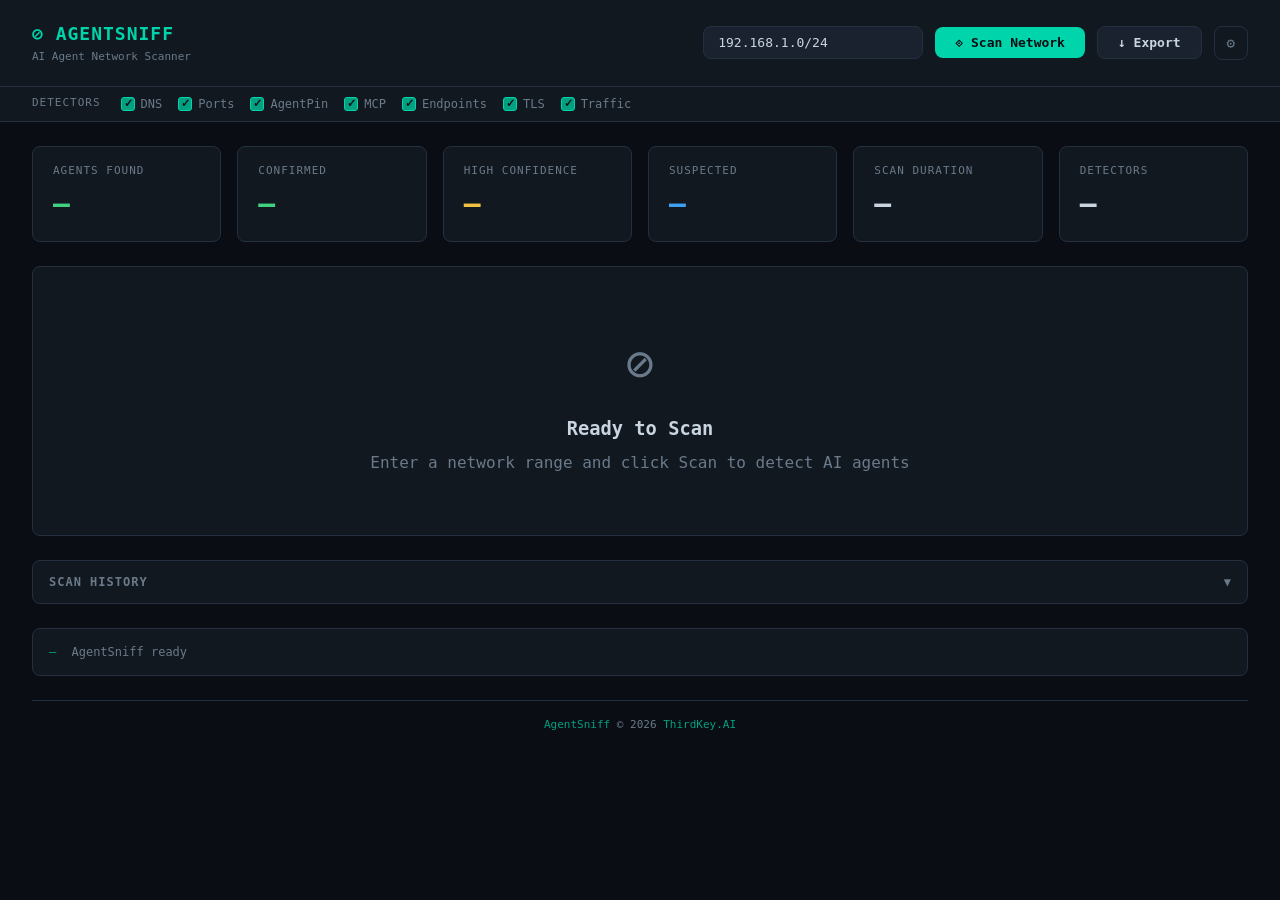
==== agentsniff/dashboard/index.html @ a0a56a92 "add SARIF 2.1.0 export support - New sarif_export.py module with scan_result_to_sarif() and   scan_r" ====
<!DOCTYPE html>
<html lang="en">
<head>
<meta charset="UTF-8">
<meta name="viewport" content="width=device-width, initial-scale=1.0">
<title>AgentSniff Dashboard</title>
<style>
  :root {
    --bg: #0a0e14;
    --surface: #111820;
    --surface2: #1a2230;
    --border: #243040;
    --text: #c8d4e0;
    --text-dim: #6a7a8a;
    --accent: #00d4aa;
    --accent-dim: #00a080;
    --red: #f04060;
    --yellow: #f0c040;
    --blue: #40a0f0;
    --purple: #a080f0;
    --green: #40d080;
    --radius: 8px;
  }

  * { margin: 0; padding: 0; box-sizing: border-box; }

  body {
    font-family: 'SF Mono', 'JetBrains Mono', 'Fira Code', monospace;
    background: var(--bg);
    color: var(--text);
    line-height: 1.5;
    min-height: 100vh;
  }

  .header {
    padding: 20px 32px;
    border-bottom: 1px solid var(--border);
    display: flex;
    align-items: center;
    justify-content: space-between;
    background: var(--surface);
  }

  .header h1 {
    font-size: 18px;
    font-weight: 600;
    color: var(--accent);
    letter-spacing: 1px;
  }

  .header .subtitle {
    font-size: 11px;
    color: var(--text-dim);
    margin-top: 2px;
  }

  .controls {
    display: flex;
    gap: 12px;
    align-items: center;
  }

  input[type="text"] {
    background: var(--surface2);
    border: 1px solid var(--border);
    color: var(--text);
    padding: 8px 14px;
    border-radius: var(--radius);
    font-family: inherit;
    font-size: 13px;
    width: 220px;
    outline: none;
    transition: border-color 0.2s;
  }

  input[type="text"]:focus { border-color: var(--accent); }

  button {
    background: var(--accent);
    color: var(--bg);
    border: none;
    padding: 8px 20px;
    border-radius: var(--radius);
    font-family: inherit;
    font-size: 13px;
    font-weight: 600;
    cursor: pointer;
    transition: opacity 0.2s;
  }

  button:hover { opacity: 0.85; }
  button:disabled { opacity: 0.4; cursor: not-allowed; }

  button.secondary {
    background: var(--surface2);
    color: var(--text);
    border: 1px solid var(--border);
  }

  .export-dropdown { position: relative; }
  .export-menu {
    display: none;
    position: absolute;
    top: 100%;
    right: 0;
    margin-top: 4px;
    background: var(--surface2);
    border: 1px solid var(--border);
    border-radius: var(--radius);
    min-width: 100px;
    z-index: 100;
    overflow: hidden;
  }
  .export-menu.open { display: block; }
  .export-item {
    padding: 8px 16px;
    cursor: pointer;
    font-size: 13px;
    color: var(--text);
    transition: background 0.15s;
  }
  .export-item:hover { background: var(--surface); }

  .main { padding: 24px 32px; }

  .stats-row {
    display: grid;
    grid-template-columns: repeat(auto-fit, minmax(160px, 1fr));
    gap: 16px;
    margin-bottom: 24px;
  }

  .stat-card {
    background: var(--surface);
    border: 1px solid var(--border);
    border-radius: var(--radius);
    padding: 16px 20px;
  }

  .stat-card .label { font-size: 11px; color: var(--text-dim); text-transform: uppercase; letter-spacing: 1px; }
  .stat-card .value { font-size: 28px; font-weight: 700; margin-top: 4px; }
  .stat-card .value.green { color: var(--green); }
  .stat-card .value.yellow { color: var(--yellow); }
  .stat-card .value.blue { color: var(--blue); }
  .stat-card .value.red { color: var(--red); }

  .agents-table {
    background: var(--surface);
    border: 1px solid var(--border);
    border-radius: var(--radius);
    overflow: hidden;
  }

  .agents-table table {
    width: 100%;
    border-collapse: collapse;
  }

  .agents-table th {
    text-align: left;
    padding: 12px 16px;
    font-size: 11px;
    text-transform: uppercase;
    letter-spacing: 1px;
    color: var(--text-dim);
    background: var(--surface2);
    border-bottom: 1px solid var(--border);
  }

  .agents-table td {
    padding: 12px 16px;
    font-size: 13px;
    border-bottom: 1px solid var(--border);
    vertical-align: top;
  }

  .agents-table tr:last-child td { border-bottom: none; }
  .agents-table tr:hover td { background: rgba(0, 212, 170, 0.03); }

  .badge {
    display: inline-block;
    padding: 2px 8px;
    border-radius: 4px;
    font-size: 11px;
    font-weight: 600;
    text-transform: uppercase;
    letter-spacing: 0.5px;
  }

  .badge.confirmed { background: rgba(64, 208, 128, 0.15); color: var(--green); }
  .badge.high { background: rgba(240, 192, 64, 0.15); color: var(--yellow); }
  .badge.medium { background: rgba(64, 160, 240, 0.15); color: var(--blue); }
  .badge.low { background: rgba(106, 122, 138, 0.15); color: var(--text-dim); }

  .badge.verified { background: rgba(64, 208, 128, 0.15); color: var(--green); }
  .badge.detected { background: rgba(240, 192, 64, 0.15); color: var(--yellow); }
  .badge.suspected { background: rgba(64, 160, 240, 0.15); color: var(--blue); }

  .progress-bar {
    width: 80px;
    height: 6px;
    background: var(--surface2);
    border-radius: 3px;
    overflow: hidden;
    display: inline-block;
    vertical-align: middle;
    margin-right: 8px;
  }

  .progress-bar .fill {
    height: 100%;
    border-radius: 3px;
    transition: width 0.3s;
  }

  .signal-list {
    list-style: none;
    margin-top: 8px;
    font-size: 12px;
  }

  .signal-list li {
    padding: 4px 0;
    color: var(--text-dim);
  }

  .signal-list li::before {
    content: "●";
    margin-right: 6px;
    color: var(--accent-dim);
  }

  .log-panel {
    background: var(--surface);
    border: 1px solid var(--border);
    border-radius: var(--radius);
    margin-top: 24px;
    max-height: 200px;
    overflow-y: auto;
    padding: 12px 16px;
    font-size: 12px;
    color: var(--text-dim);
  }

  .log-panel .log-entry { padding: 2px 0; }
  .log-panel .log-entry .ts { color: var(--accent-dim); margin-right: 8px; }

  .empty-state {
    text-align: center;
    padding: 60px 20px;
    color: var(--text-dim);
  }

  .empty-state .icon { font-size: 48px; margin-bottom: 16px; }
  .empty-state h3 { color: var(--text); margin-bottom: 8px; }

  .spinner {
    display: inline-block;
    width: 16px;
    height: 16px;
    border: 2px solid var(--border);
    border-top-color: var(--accent);
    border-radius: 50%;
    animation: spin 0.8s linear infinite;
    margin-right: 8px;
    vertical-align: middle;
  }

  @keyframes spin { to { transform: rotate(360deg); } }

  .expandable { cursor: pointer; }
  .expandable:hover { color: var(--accent); }
  .detail-row { display: none; }
  .detail-row.open { display: table-row; }
  .detail-content { padding: 16px; background: var(--surface2); }

  /* Settings modal */
  .modal-overlay {
    display: none;
    position: fixed;
    inset: 0;
    background: rgba(0, 0, 0, 0.7);
    z-index: 1000;
    align-items: center;
    justify-content: center;
  }
  .modal-overlay.open { display: flex; }

  .modal {
    background: var(--surface);
    border: 1px solid var(--border);
    border-radius: 12px;
    width: 560px;
    max-height: 85vh;
    overflow-y: auto;
    padding: 0;
  }

  .modal-header {
    display: flex;
    align-items: center;
    justify-content: space-between;
    padding: 20px 24px;
    border-bottom: 1px solid var(--border);
  }

  .modal-header h2 { font-size: 16px; color: var(--accent); }
  .modal-close {
    background: none;
    border: none;
    color: var(--text-dim);
    font-size: 20px;
    cursor: pointer;
    padding: 4px 8px;
  }
  .modal-close:hover { color: var(--text); }

  .modal-body { padding: 20px 24px; }

  .modal-section { margin-bottom: 20px; }
  .modal-section h3 {
    font-size: 12px;
    text-transform: uppercase;
    letter-spacing: 1px;
    color: var(--text-dim);
    margin-bottom: 12px;
    padding-bottom: 6px;
    border-bottom: 1px solid var(--border);
  }

  .field-row {
    display: flex;
    align-items: center;
    margin-bottom: 10px;
    gap: 12px;
  }

  .field-row .toggle-row {
    flex: 0 0 auto;
  }

  .field-row label {
    flex: 0 0 120px;
    font-size: 12px;
    color: var(--text-dim);
    text-align: right;
  }

  .field-row input[type="text"],
  .field-row input[type="password"],
  .field-row input[type="number"],
  .field-row select {
    flex: 1;
    background: var(--surface2);
    border: 1px solid var(--border);
    color: var(--text);
    padding: 6px 10px;
    border-radius: 6px;
    font-family: inherit;
    font-size: 12px;
    outline: none;
    width: auto;
  }

  .field-row input:focus,
  .field-row select:focus { border-color: var(--accent); }

  .toggle-row {
    display: flex;
    align-items: center;
    gap: 8px;
    flex: none;
  }

  .toggle {
    position: relative;
    display: inline-block;
    width: 36px;
    min-width: 36px;
    max-width: 36px;
    height: 20px;
    cursor: pointer;
    flex: 0 0 36px;
  }

  .toggle input { display: none; }
  .toggle .slider {
    position: absolute;
    inset: 0;
    background: var(--surface2);
    border-radius: 10px;
    border: 1px solid var(--border);
    transition: background 0.2s;
  }
  .toggle .slider::after {
    content: "";
    position: absolute;
    top: 2px; left: 2px;
    width: 14px; height: 14px;
    background: var(--text-dim);
    border-radius: 50%;
    transition: transform 0.2s, background 0.2s;
  }
  .toggle input:checked + .slider { background: var(--accent-dim); border-color: var(--accent); }
  .toggle input:checked + .slider::after { transform: translateX(16px); background: var(--accent); }

  .modal-footer {
    display: flex;
    justify-content: space-between;
    padding: 16px 24px;
    border-top: 1px solid var(--border);
  }

  .modal-footer .left { display: flex; gap: 8px; }
  .modal-footer .right { display: flex; gap: 8px; }

  button.danger { background: var(--red); color: #fff; border: none; }

  .settings-btn {
    background: none;
    border: 1px solid var(--border);
    color: var(--text-dim);
    padding: 8px 12px;
    border-radius: var(--radius);
    font-family: inherit;
    font-size: 14px;
    cursor: pointer;
    transition: color 0.2s, border-color 0.2s;
  }
  .settings-btn:hover { color: var(--accent); border-color: var(--accent); }

  .toast {
    position: fixed;
    bottom: 24px;
    right: 24px;
    background: var(--surface);
    border: 1px solid var(--border);
    border-radius: var(--radius);
    padding: 12px 20px;
    font-size: 12px;
    z-index: 2000;
    opacity: 0;
    transform: translateY(10px);
    transition: opacity 0.3s, transform 0.3s;
  }
  .toast.show { opacity: 1; transform: translateY(0); }
  .toast.success { border-color: var(--green); color: var(--green); }
  .toast.error { border-color: var(--red); color: var(--red); }

  .history-panel {
    background: var(--surface);
    border: 1px solid var(--border);
    border-radius: var(--radius);
    margin-top: 24px;
    overflow: hidden;
  }

  .history-header {
    display: flex;
    align-items: center;
    justify-content: space-between;
    padding: 12px 16px;
    cursor: pointer;
    user-select: none;
    transition: background 0.15s;
  }
  .history-header:hover { background: var(--surface2); }

  .history-header h3 {
    font-size: 12px;
    text-transform: uppercase;
    letter-spacing: 1px;
    color: var(--text-dim);
  }

  .history-toggle {
    font-size: 12px;
    color: var(--text-dim);
    transition: transform 0.2s;
  }
  .history-toggle.open { transform: rotate(180deg); }

  .history-body { display: none; }
  .history-body.open { display: block; }

  .history-body table {
    width: 100%;
    border-collapse: collapse;
  }
  .history-body th {
    text-align: left;
    padding: 8px 16px;
    font-size: 11px;
    text-transform: uppercase;
    letter-spacing: 1px;
    color: var(--text-dim);
    background: var(--surface2);
    border-bottom: 1px solid var(--border);
  }
  .history-body td {
    padding: 8px 16px;
    font-size: 12px;
    border-bottom: 1px solid var(--border);
    cursor: pointer;
  }
  .history-body tr:last-child td { border-bottom: none; }
  .history-body tr:hover td { background: rgba(0, 212, 170, 0.03); }

  .history-empty {
    padding: 20px 16px;
    text-align: center;
    font-size: 12px;
    color: var(--text-dim);
  }

  .site-footer {
    text-align: center;
    padding: 16px 32px;
    font-size: 11px;
    color: var(--text-dim);
    border-top: 1px solid var(--border);
    margin-top: 24px;
  }
  .site-footer a { color: var(--accent-dim); text-decoration: none; }
  .site-footer a:hover { color: var(--accent); text-decoration: underline; }

  .agent-tooltip {
    display: none;
    position: fixed;
    z-index: 500;
    background: var(--surface2);
    border: 1px solid var(--border);
    border-radius: 6px;
    padding: 10px 14px;
    font-size: 12px;
    color: var(--text);
    max-width: 420px;
    pointer-events: none;
    box-shadow: 0 4px 16px rgba(0,0,0,0.4);
    line-height: 1.6;
  }

  .agent-tooltip .tip-host {
    font-weight: 600;
    color: var(--accent);
    margin-bottom: 6px;
    font-size: 13px;
  }

  .agent-tooltip .tip-signal {
    color: var(--text-dim);
    padding: 1px 0;
  }

  .agent-tooltip .tip-signal strong {
    color: var(--accent-dim);
    font-weight: 600;
  }

  .det-info {
    display: inline-block;
    width: 14px;
    height: 14px;
    line-height: 14px;
    text-align: center;
    font-size: 10px;
    font-weight: 700;
    font-style: normal;
    color: var(--text-dim);
    border: 1px solid var(--border);
    border-radius: 50%;
    cursor: help;
    position: relative;
    vertical-align: middle;
    margin-left: 4px;
    flex-shrink: 0;
  }

  .det-info:hover { color: var(--accent); border-color: var(--accent); }

  .det-info .det-desc {
    display: none;
    position: absolute;
    bottom: calc(100% + 6px);
    left: 50%;
    transform: translateX(-50%);
    background: var(--bg);
    border: 1px solid var(--border);
    border-radius: 6px;
    padding: 8px 12px;
    font-size: 11px;
    font-weight: 400;
    color: var(--text);
    white-space: normal;
    width: 260px;
    text-align: left;
    box-shadow: 0 4px 16px rgba(0,0,0,0.5);
    z-index: 600;
    pointer-events: none;
    line-height: 1.5;
  }

  .det-info .det-desc::after {
    content: "";
    position: absolute;
    top: 100%;
    left: 50%;
    transform: translateX(-50%);
    border: 5px solid transparent;
    border-top-color: var(--border);
  }

  .det-info:hover .det-desc { display: block; }

  .detector-bar {
    padding: 8px 32px;
    background: var(--surface);
    border-bottom: 1px solid var(--border);
    display: flex;
    align-items: center;
    gap: 16px;
    flex-wrap: wrap;
  }

  .detector-bar .label {
    font-size: 11px;
    text-transform: uppercase;
    letter-spacing: 1px;
    color: var(--text-dim);
    margin-right: 4px;
    flex-shrink: 0;
  }

  .detector-toggle {
    display: flex;
    align-items: center;
    gap: 6px;
    cursor: pointer;
    user-select: none;
  }

  .detector-toggle input[type="checkbox"] {
    appearance: none;
    width: 14px;
    height: 14px;
    border: 1px solid var(--border);
    border-radius: 3px;
    background: var(--surface2);
    cursor: pointer;
    position: relative;
    flex-shrink: 0;
  }

  .detector-toggle input[type="checkbox"]:checked {
    background: var(--accent-dim);
    border-color: var(--accent);
  }

  .detector-toggle input[type="checkbox"]:checked::after {
    content: "✓";
    position: absolute;
    top: -1px;
    left: 2px;
    font-size: 11px;
    color: var(--bg);
    font-weight: 700;
  }

  .detector-toggle span {
    font-size: 12px;
    color: var(--text-dim);
  }

  .detector-toggle:hover span { color: var(--text); }
</style>
</head>
<body>

<div class="header">
  <div>
    <h1>⊘ AGENTSNIFF</h1>
    <div class="subtitle">AI Agent Network Scanner</div>
  </div>
  <div class="controls">
    <input type="text" id="networkInput" placeholder="192.168.1.0/24" value="192.168.1.0/24">
    <button id="scanBtn" onclick="startScan()">⟐ Scan Network</button>
    <button id="stopBtn" class="secondary" onclick="stopScan()" style="display:none;background:var(--red);color:#fff;border:none">■ Stop</button>
    <div class="export-dropdown">
      <button class="secondary" onclick="toggleExportMenu()">↓ Export</button>
      <div class="export-menu" id="exportMenu">
        <div class="export-item" onclick="exportJSON()">JSON</div>
        <div class="export-item" onclick="exportCSV()">CSV</div>
        <div class="export-item" onclick="exportSARIF()">SARIF</div>
      </div>
    </div>
    <button class="settings-btn" onclick="openSettings()" title="Settings">⚙</button>
  </div>
</div>

<div class="detector-bar">
  <span class="label">Detectors</span>
  <label class="detector-toggle"><input type="checkbox" id="det_dns_monitor" checked><span>DNS</span></label>
  <label class="detector-toggle"><input type="checkbox" id="det_port_scanner" checked><span>Ports</span></label>
  <label class="detector-toggle"><input type="checkbox" id="det_agentpin_prober" checked><span>AgentPin</span></label>
  <label class="detector-toggle"><input type="checkbox" id="det_mcp_detector" checked><span>MCP</span></label>
  <label class="detector-toggle"><input type="checkbox" id="det_endpoint_prober" checked><span>Endpoints</span></label>
  <label class="detector-toggle"><input type="checkbox" id="det_tls_fingerprint" checked><span>TLS</span></label>
  <label class="detector-toggle"><input type="checkbox" id="det_traffic_analyzer" checked><span>Traffic</span></label>
</div>

<div class="main">
  <div class="stats-row">
    <div class="stat-card">
      <div class="label">Agents Found</div>
      <div class="value green" id="statTotal">—</div>
    </div>
    <div class="stat-card">
      <div class="label">Confirmed</div>
      <div class="value green" id="statConfirmed">—</div>
    </div>
    <div class="stat-card">
      <div class="label">High Confidence</div>
      <div class="value yellow" id="statHigh">—</div>
    </div>
    <div class="stat-card">
      <div class="label">Suspected</div>
      <div class="value blue" id="statSuspected">—</div>
    </div>
    <div class="stat-card">
      <div class="label">Scan Duration</div>
      <div class="value" id="statDuration">—</div>
    </div>
    <div class="stat-card">
      <div class="label">Detectors</div>
      <div class="value" id="statDetectors">—</div>
    </div>
  </div>

  <div class="agents-table" id="agentsTable">
    <div class="empty-state" id="emptyState">
      <div class="icon">⊘</div>
      <h3>Ready to Scan</h3>
      <p>Enter a network range and click Scan to detect AI agents</p>
    </div>
  </div>

  <div class="history-panel" id="historyPanel">
    <div class="history-header" onclick="toggleHistory()">
      <h3>Scan History</h3>
      <span class="history-toggle" id="historyToggle">▼</span>
    </div>
    <div class="history-body" id="historyBody">
      <div class="history-empty" id="historyEmpty">No scan history yet</div>
    </div>
  </div>

  <div class="log-panel" id="logPanel">
    <div class="log-entry"><span class="ts">—</span> AgentSniff ready</div>
  </div>

  <div class="site-footer">
    <a href="https://agentsniff.org" target="_blank">AgentSniff</a> &copy; 2026 <a href="https://thirdkey.ai" target="_blank">ThirdKey.AI</a>
  </div>
</div>

<!-- Settings Modal -->
<div class="modal-overlay" id="settingsOverlay" onclick="if(event.target===this)closeSettings()">
  <div class="modal">
    <div class="modal-header">
      <h2>⚙ Alert Settings</h2>
      <button class="modal-close" onclick="closeSettings()">✕</button>
    </div>
    <div class="modal-body">
      <div class="modal-section">
        <h3>General</h3>
        <div class="field-row">
          <label>Alerts</label>
          <div class="toggle-row">
            <label class="toggle"><input type="checkbox" id="setAlertEnabled"><span class="slider"></span></label>
            <span style="font-size:12px;color:var(--text-dim)">Enable alert notifications</span>
          </div>
        </div>
        <div class="field-row">
          <label>Min Agents</label>
          <input type="number" id="setMinAgents" min="1" value="1" style="width:80px;flex:none">
        </div>
        <div class="field-row">
          <label>Min Confidence</label>
          <select id="setMinConfidence">
            <option value="low">Low</option>
            <option value="medium">Medium</option>
            <option value="high">High</option>
            <option value="confirmed">Confirmed</option>
          </select>
        </div>
        <div class="field-row">
          <label>Cooldown (s)</label>
          <input type="number" id="setCooldown" min="0" value="0" style="width:80px;flex:none">
        </div>
      </div>

      <div class="modal-section">
        <h3>Webhook</h3>
        <div class="field-row">
          <label>URL</label>
          <input type="text" id="setWebhookUrl" placeholder="https://hooks.example.com/agentsniff" style="width:auto;flex:1">
        </div>
      </div>

      <div class="modal-section">
        <h3>Email (SMTP)</h3>
        <div class="field-row">
          <label>SMTP Host</label>
          <input type="text" id="setSmtpHost" placeholder="smtp.example.com">
        </div>
        <div class="field-row">
          <label>SMTP Port</label>
          <input type="number" id="setSmtpPort" value="587" style="width:80px;flex:none">
        </div>
        <div class="field-row">
          <label>Username</label>
          <input type="text" id="setSmtpUser" placeholder="user@example.com">
        </div>
        <div class="field-row">
          <label>Password</label>
          <input type="password" id="setSmtpPassword" placeholder="••••••••">
        </div>
        <div class="field-row">
          <label>TLS</label>
          <div class="toggle-row">
            <label class="toggle"><input type="checkbox" id="setSmtpTls" checked><span class="slider"></span></label>
            <span style="font-size:12px;color:var(--text-dim)">Use STARTTLS</span>
          </div>
        </div>
        <div class="field-row">
          <label>From</label>
          <input type="text" id="setSmtpFrom" placeholder="agentsniff@example.com">
        </div>
        <div class="field-row">
          <label>To</label>
          <input type="text" id="setSmtpTo" placeholder="admin@example.com, security@example.com">
        </div>
      </div>
      <div class="modal-section">
        <h3>Database</h3>
        <div class="field-row" style="justify-content:flex-start;gap:12px">
          <label style="flex:0 0 120px">Scan History</label>
          <button class="secondary" onclick="backupDB()" style="font-size:12px;padding:6px 14px">↓ Download Backup</button>
          <button class="danger" onclick="confirmResetDB()" style="font-size:12px;padding:6px 14px">Reset Database</button>
        </div>
      </div>
    </div>
    <div class="modal-footer">
      <div class="left">
        <button class="secondary" onclick="testAlert()">▶ Test Alert</button>
      </div>
      <div class="right">
        <button class="secondary" onclick="closeSettings()">Cancel</button>
        <button onclick="saveSettings()">Save</button>
      </div>
    </div>
  </div>
</div>

<div class="toast" id="toast"></div>
<div class="agent-tooltip" id="agentTooltip"></div>

<script>
let lastResult = null;
let scanning = false;
let activeEventSource = null;
let scanTimer = null;
let scanStartTime = null;

// Check for in-progress or completed scan on page load
async function init() {
  try {
    const resp = await fetch('/api/scan/status');
    const status = await resp.json();

    if (status.status === 'running') {
      log('Reconnecting to running scan...');
      scanning = true;
      const btn = document.getElementById('scanBtn');
      btn.disabled = true;
      btn.innerHTML = '<span class="spinner"></span> Scanning...';
      document.getElementById('stopBtn').style.display = '';

      const net = (status.config && status.config.network) || '...';
      showScanProgress(net, null, null);

      // Start timer from when scan actually started
      if (status.started_at) {
        scanStartTime = new Date(status.started_at).getTime();
      }
      startElapsedTimer();

      // Poll until done
      const poll = setInterval(async () => {
        const r = await fetch('/api/scan/status');
        const s = await r.json();
        if (s.status === 'completed' || s.status === 'cancelled' || s.status === 'failed') {
          clearInterval(poll);
          if (s.status === 'completed') {
            lastResult = s;
            updateStats(s.summary || {});
            renderAgents(s.agents || []);
            log('Scan complete: ' + (s.agents || []).length + ' agents found');
          } else if (s.status === 'cancelled') {
            lastResult = s;
            if (s.summary) updateStats(s.summary);
            renderAgents(s.agents || []);
            log('Scan was cancelled');
          } else {
            log('Scan failed: ' + (s.error || 'unknown error'));
          }
          resetScanUI();
        }
      }, 2000);

    } else if (status.status === 'completed') {
      lastResult = status;
      updateStats(status.summary || {});
      renderAgents(status.agents || []);
      log('Loaded previous scan results');
    }
  } catch (e) {
    // Server not ready or no prior scan — that's fine
  }
}

function log(msg) {
  const panel = document.getElementById('logPanel');
  const ts = new Date().toLocaleTimeString();
  const entry = document.createElement('div');
  entry.className = 'log-entry';
  entry.innerHTML = `<span class="ts">${ts}</span> ${msg}`;
  panel.appendChild(entry);
  panel.scrollTop = panel.scrollHeight;
}

function confColor(score) {
  if (score >= 0.9) return '#40d080';
  if (score >= 0.6) return '#f0c040';
  if (score >= 0.3) return '#40a0f0';
  return '#6a7a8a';
}

function updateStats(summary) {
  const bc = summary.by_confidence || {};
  document.getElementById('statTotal').textContent = summary.total_agents || 0;
  document.getElementById('statConfirmed').textContent = bc.confirmed || 0;
  document.getElementById('statHigh').textContent = bc.high || 0;
  document.getElementById('statSuspected').textContent = (bc.medium || 0) + (bc.low || 0);
  document.getElementById('statDuration').textContent =
    summary.duration_seconds ? summary.duration_seconds.toFixed(1) + 's' : '—';
  document.getElementById('statDetectors').textContent =
    summary.detectors_run ? summary.detectors_run.length : '—';
}

function renderAgents(agents) {
  const container = document.getElementById('agentsTable');

  if (!agents || agents.length === 0) {
    container.innerHTML = `<div class="empty-state">
      <div class="icon">✓</div>
      <h3>Scan Complete</h3>
      <p>No AI agents detected on this network</p>
    </div>`;
    return;
  }

  let html = `<table>
    <thead><tr>
      <th>Host</th><th>Port</th><th>Type</th><th>Framework</th>
      <th>Confidence</th><th>Signals</th><th>Status</th>
    </tr></thead><tbody>`;

  agents.forEach((agent, idx) => {
    const score = agent.confidence_score || 0;
    const level = agent.confidence_level || 'low';
    const color = confColor(score);
    const pct = Math.round(score * 100);

    html += `<tr class="expandable" onclick="toggleDetail(${idx})" data-agent-idx="${idx}">
      <td><strong>${agent.ip_address || agent.host}</strong></td>
      <td>${agent.port || '—'}</td>
      <td>${agent.agent_type || 'unknown'}</td>
      <td>${agent.framework || 'unknown'}</td>
      <td>
        <div class="progress-bar"><div class="fill" style="width:${pct}%;background:${color}"></div></div>
        ${pct}% <span class="badge ${level}">${level}</span>
      </td>
      <td>${agent.signal_count || 0}</td>
      <td><span class="badge ${agent.status}">${agent.status}</span></td>
    </tr>
    <tr class="detail-row" id="detail-${idx}">
      <td colspan="7"><div class="detail-content">
        <ul class="signal-list">
          ${(agent.signals || []).slice(0, 8).map(s =>
            `<li><strong>[${s.detector}]</strong>${detInfoIcon(s.detector)} ${s.description}</li>`
          ).join('')}
          ${(agent.signals || []).length > 8 ? `<li>... and ${agent.signals.length - 8} more</li>` : ''}
        </ul>
        ${agent.agentpin_identity ? `<div style="margin-top:8px;color:var(--green)">
          ⚿ AgentPin: ${agent.agentpin_identity.agent_id} (${agent.agentpin_identity.issuer})</div>` : ''}
        ${agent.mcp_capabilities ? `<div style="margin-top:4px;color:var(--purple)">
          ⚡ MCP Server: ${JSON.stringify(agent.mcp_capabilities.server_info || {})}</div>` : ''}
      </div></td>
    </tr>`;
  });

  html += '</tbody></table>';
  container.innerHTML = html;
  _renderedAgents = agents;
  wireTooltips();
}

let _renderedAgents = [];

function wireTooltips() {
  const tip = document.getElementById('agentTooltip');
  const rows = document.querySelectorAll('tr[data-agent-idx]');
  rows.forEach(row => {
    row.addEventListener('mouseenter', (e) => {
      const idx = parseInt(row.dataset.agentIdx);
      const agent = _renderedAgents[idx];
      if (!agent || !agent.signals || !agent.signals.length) return;
      const host = agent.ip_address || agent.host;
      const signals = agent.signals.slice(0, 6);
      let html = `<div class="tip-host">${host}${agent.port ? ':' + agent.port : ''}</div>`;
      html += signals.map(s =>
        `<div class="tip-signal"><strong>[${s.detector}]</strong>${detInfoIcon(s.detector)} ${escHtml(s.description)}</div>`
      ).join('');
      if (agent.signals.length > 6) html += `<div class="tip-signal" style="color:var(--text-dim)">+ ${agent.signals.length - 6} more</div>`;
      tip.innerHTML = html;
      tip.style.display = 'block';
      positionTooltip(e, tip);
    });
    row.addEventListener('mousemove', (e) => positionTooltip(e, tip));
    row.addEventListener('mouseleave', () => { tip.style.display = 'none'; });
  });
}

function positionTooltip(e, tip) {
  const pad = 12;
  let x = e.clientX + pad;
  let y = e.clientY + pad;
  const rect = tip.getBoundingClientRect();
  if (x + rect.width > window.innerWidth - pad) x = e.clientX - rect.width - pad;
  if (y + rect.height > window.innerHeight - pad) y = e.clientY - rect.height - pad;
  tip.style.left = x + 'px';
  tip.style.top = y + 'px';
}

function escHtml(s) {
  const d = document.createElement('div');
  d.textContent = s;
  return d.innerHTML;
}

const DETECTOR_INFO = {
  dns_monitor: 'Passive DNS monitoring — detects hosts querying known LLM API domains (OpenAI, Anthropic, Google, etc.)',
  port_scanner: 'TCP port scanning — identifies open ports associated with agent frameworks, MCP servers, and LLM inference engines',
  agentpin_prober: 'AgentPin discovery — probes for /.well-known/agent-identity.json cryptographic identity documents',
  mcp_detector: 'MCP protocol detection — sends JSON-RPC initialize requests and enumerates tools, resources, and prompts',
  endpoint_prober: 'HTTP endpoint probing — checks for agent framework signatures (LangChain, CrewAI, Dify, n8n, etc.)',
  tls_fingerprint: 'TLS fingerprinting — computes JA3 hashes to identify agent HTTP client libraries by their TLS handshake',
  traffic_analyzer: 'Traffic analysis — detects agent behavioral patterns like bursty tool calls, LLM API connections, and streaming SSE',
};

function detInfoIcon(detector) {
  const desc = DETECTOR_INFO[detector];
  if (!desc) return '';
  return `<span class="det-info">i<span class="det-desc">${escHtml(desc)}</span></span>`;
}

function toggleDetail(idx) {
  const row = document.getElementById(`detail-${idx}`);
  if (row) row.classList.toggle('open');
}

function resetScanUI() {
  scanning = false;
  activeEventSource = null;
  if (scanTimer) { clearInterval(scanTimer); scanTimer = null; }
  scanStartTime = null;
  const btn = document.getElementById('scanBtn');
  btn.disabled = false;
  btn.innerHTML = '⟐ Scan Network';
  document.getElementById('stopBtn').style.display = 'none';
  // Refresh history if panel is open
  if (document.getElementById('historyBody').classList.contains('open')) {
    loadHistory();
  }
}

function startElapsedTimer() {
  if (!scanStartTime) scanStartTime = Date.now();
  if (scanTimer) clearInterval(scanTimer);
  scanTimer = setInterval(() => {
    const el = document.getElementById('scanElapsed');
    if (el) {
      const secs = Math.floor((Date.now() - scanStartTime) / 1000);
      const m = Math.floor(secs / 60);
      const s = secs % 60;
      el.textContent = (m > 0 ? m + ':' + String(s).padStart(2, '0') : s + 's');
    }
  }, 1000);
}

function estimateScanTime(hostCount, detectors) {
  if (!hostCount || !detectors) return null;
  // Base time: passive monitors run in parallel (dns=60s, tls=30s, traffic=30s)
  let baseSecs = 0;
  if (detectors.includes('dns_monitor')) baseSecs = Math.max(baseSecs, 60);
  if (detectors.includes('tls_fingerprint')) baseSecs = Math.max(baseSecs, 30);
  if (detectors.includes('traffic_analyzer')) baseSecs = Math.max(baseSecs, 30);
  // HTTP probers: hosts × ports × timeout, but concurrent (20 at a time)
  let probeRequests = 0;
  if (detectors.includes('agentpin_prober')) probeRequests += hostCount * 6;
  if (detectors.includes('mcp_detector')) probeRequests += hostCount * 7;
  if (detectors.includes('endpoint_prober')) probeRequests += hostCount * 4;
  if (detectors.includes('tls_fingerprint')) probeRequests += hostCount * 5;
  const concurrency = 20;
  const timeoutSecs = 5;
  const probeSecs = Math.ceil(probeRequests / concurrency) * timeoutSecs;
  // Probers run in parallel with passive monitors, take the max
  const totalSecs = Math.max(baseSecs, probeSecs);
  if (totalSecs < 60) return `~${totalSecs}s`;
  const mins = Math.ceil(totalSecs / 60);
  return `~${mins} min`;
}

function showScanProgress(network, hostCount, detectors) {
  const detectorCount = detectors ? detectors.length : '?';
  const hosts = hostCount || '?';
  const estimate = estimateScanTime(hostCount, detectors);
  const estimateHtml = estimate
    ? `<p style="margin-top:8px;font-size:12px;color:var(--text-dim)">Estimated time: ${estimate}</p>`
    : '';
  document.getElementById('agentsTable').innerHTML = `<div class="empty-state">
    <div class="spinner" style="width:32px;height:32px;border-width:3px"></div>
    <h3 style="margin-top:16px">Scanning Network</h3>
    <p>Scanning ${hosts} hosts with ${detectorCount} detectors on ${network}</p>
    <p style="margin-top:12px;font-size:20px;font-weight:600;color:var(--accent)" id="scanElapsed">0s</p>
    ${estimateHtml}
    ${detectors ? `<p style="margin-top:8px;font-size:11px;color:var(--text-dim)">${detectors.join(' · ')}</p>` : ''}
  </div>`;
}

async function stopScan() {
  log('Stopping scan...');
  // Close SSE connection first to stop receiving events
  if (activeEventSource) {
    activeEventSource.close();
    activeEventSource = null;
  }
  try {
    const resp = await fetch('/api/scan/stop', { method: 'POST' });
    const data = await resp.json();
    if (resp.ok) {
      log('Stop requested: ' + (data.status || 'ok'));
    } else {
      log('Stop: ' + (data.error || 'failed'));
      // Even if server says no scan running, reset UI since we closed SSE
      resetScanUI();
    }
  } catch (e) {
    log(`Stop request failed: ${e.message}`);
    resetScanUI();
  }
}

async function startScan() {
  if (scanning) return;
  scanning = true;

  const btn = document.getElementById('scanBtn');
  btn.disabled = true;
  btn.innerHTML = '<span class="spinner"></span> Scanning...';
  document.getElementById('stopBtn').style.display = '';

  const network = document.getElementById('networkInput').value || '192.168.1.0/24';

  // Collect enabled detectors
  const allDetectors = ['dns_monitor','port_scanner','agentpin_prober','mcp_detector','endpoint_prober','tls_fingerprint','traffic_analyzer'];
  const enabledDetectors = allDetectors.filter(d => document.getElementById('det_' + d).checked);
  const detectorsParam = enabledDetectors.length < allDetectors.length
    ? '&detectors=' + encodeURIComponent(enabledDetectors.join(','))
    : '';

  log(`Starting scan of ${network} with ${enabledDetectors.length} detectors...`);

  // Reset stats
  ['statTotal','statConfirmed','statHigh','statSuspected','statDuration'].forEach(
    id => document.getElementById(id).textContent = '...'
  );

  showScanProgress(network, null, null);
  startElapsedTimer();

  try {
    // Try SSE streaming first
    const evtSource = new EventSource(`/api/scan/stream?network=${encodeURIComponent(network)}${detectorsParam}`);
    activeEventSource = evtSource;
    const agents = [];

    evtSource.onmessage = (event) => {
      const data = JSON.parse(event.data);

      if (data.event === 'scan_started') {
        showScanProgress(data.network, data.host_count, data.detectors);
      }

      if (data.event === 'agent_detected') {
        agents.push(data.agent);
        renderAgents(agents);
        log(`Detected: ${data.agent.ip_address} (${data.agent.agent_type})`);
      }

      if (data.event === 'scan_completed') {
        evtSource.close();
        lastResult = { agents, summary: data.summary };
        updateStats(data.summary);
        log(`Scan complete: ${agents.length} agents found`);
        resetScanUI();
      }

      if (data.event === 'scan_cancelled') {
        evtSource.close();
        lastResult = { agents, summary: data.summary };
        if (data.summary) updateStats(data.summary);
        log(`Scan cancelled — ${agents.length} agent(s) found before stop`);
        resetScanUI();
      }

      if (data.event === 'scan_error') {
        evtSource.close();
        log(`Error: ${data.error}`);
        resetScanUI();
      }
    };

    evtSource.onerror = async () => {
      evtSource.close();
      activeEventSource = null;
      // Fallback to REST API
      log('SSE unavailable, using REST API...');
      try {
        const resp = await fetch(`/api/scan?network=${encodeURIComponent(network)}${detectorsParam}`, { method: 'POST' });
        const data = await resp.json();
        log(`Scan started: ${data.scan_id}`);

        // Poll for results
        const poll = setInterval(async () => {
          const statusResp = await fetch('/api/scan/status');
          const status = await statusResp.json();

          if (status.status === 'completed' || status.status === 'cancelled') {
            clearInterval(poll);
            lastResult = status;
            updateStats(status.summary || {});
            renderAgents(status.agents || []);
            log(status.status === 'cancelled' ? 'Scan cancelled' : 'Scan complete');
            resetScanUI();
          }
        }, 2000);
      } catch (e) {
        log(`Error: ${e.message}`);
        resetScanUI();
      }
    };

  } catch (e) {
    log(`Error: ${e.message}`);
    resetScanUI();
  }
}

function toggleExportMenu() {
  document.getElementById('exportMenu').classList.toggle('open');
}
document.addEventListener('click', e => {
  const dd = document.querySelector('.export-dropdown');
  if (dd && !dd.contains(e.target)) {
    document.getElementById('exportMenu').classList.remove('open');
  }
});

function exportJSON() {
  if (!lastResult) { log('No results to export'); return; }
  const blob = new Blob([JSON.stringify(lastResult, null, 2)], { type: 'application/json' });
  const url = URL.createObjectURL(blob);
  const a = document.createElement('a');
  a.href = url;
  a.download = `agentsniff-${new Date().toISOString().slice(0, 10)}.json`;
  a.click();
  URL.revokeObjectURL(url);
  log('Results exported as JSON');
  document.getElementById('exportMenu').classList.remove('open');
}

function exportCSV() {
  if (!lastResult) { log('No results to export'); return; }
  const agents = lastResult.agents || [];
  if (!agents.length) { log('No agents to export'); return; }

  const headers = ['host','ip_address','port','agent_type','framework','confidence_score','confidence_level','status','signal_count'];
  const rows = [headers.join(',')];
  for (const a of agents) {
    rows.push([
      a.host || '', a.ip_address || '', a.port || '', a.agent_type || '',
      a.framework || '', a.confidence_score || 0, a.confidence_level || '',
      a.status || '', a.signal_count || 0
    ].join(','));
  }

  const blob = new Blob([rows.join('\n')], { type: 'text/csv' });
  const url = URL.createObjectURL(blob);
  const a = document.createElement('a');
  a.href = url;
  a.download = `agentsniff-${new Date().toISOString().slice(0, 10)}.csv`;
  a.click();
  URL.revokeObjectURL(url);
  log('Results exported as CSV');
  document.getElementById('exportMenu').classList.remove('open');
}

function exportSARIF() {
  if (!lastResult) { log('No results to export'); return; }
  fetch('/api/scan/sarif')
    .then(resp => {
      if (!resp.ok) throw new Error('SARIF export failed: ' + resp.statusText);
      return resp.blob();
    })
    .then(blob => {
      const url = URL.createObjectURL(blob);
      const a = document.createElement('a');
      a.href = url;
      a.download = `agentsniff-${new Date().toISOString().slice(0, 10)}.sarif`;
      a.click();
      URL.revokeObjectURL(url);
      log('Results exported as SARIF 2.1.0');
      document.getElementById('exportMenu').classList.remove('open');
    })
    .catch(err => {
      log('SARIF export failed: ' + err.message);
      document.getElementById('exportMenu').classList.remove('open');
    });
}

// ── Settings modal ──────────────────────────────────────────────────

function showToast(msg, type) {
  const t = document.getElementById('toast');
  t.textContent = msg;
  t.className = 'toast ' + type + ' show';
  setTimeout(() => t.className = 'toast', 3000);
}

async function openSettings() {
  const overlay = document.getElementById('settingsOverlay');
  overlay.classList.add('open');

  try {
    const resp = await fetch('/api/settings');
    const s = await resp.json();

    document.getElementById('setAlertEnabled').checked = s.alert_enabled || false;
    document.getElementById('setMinAgents').value = s.alert_min_agents || 1;
    document.getElementById('setMinConfidence').value = s.alert_min_confidence || 'low';
    document.getElementById('setCooldown').value = s.alert_cooldown || 0;
    document.getElementById('setWebhookUrl').value = s.webhook_url || '';
    document.getElementById('setSmtpHost').value = s.smtp_host || '';
    document.getElementById('setSmtpPort').value = s.smtp_port || 587;
    document.getElementById('setSmtpUser').value = s.smtp_user || '';
    document.getElementById('setSmtpPassword').value = '';
    document.getElementById('setSmtpPassword').placeholder = s.smtp_password ? '••••••••' : 'password';
    document.getElementById('setSmtpTls').checked = s.smtp_use_tls !== false;
    document.getElementById('setSmtpFrom').value = s.smtp_from || '';
    document.getElementById('setSmtpTo').value = (s.smtp_to || []).join(', ');
  } catch (e) {
    log('Failed to load settings: ' + e.message);
  }
}

function closeSettings() {
  document.getElementById('settingsOverlay').classList.remove('open');
}

async function saveSettings() {
  const smtpToRaw = document.getElementById('setSmtpTo').value;
  const smtpTo = smtpToRaw ? smtpToRaw.split(',').map(s => s.trim()).filter(Boolean) : [];

  const body = {
    alert_enabled: document.getElementById('setAlertEnabled').checked,
    alert_min_agents: parseInt(document.getElementById('setMinAgents').value) || 1,
    alert_min_confidence: document.getElementById('setMinConfidence').value,
    alert_cooldown: parseInt(document.getElementById('setCooldown').value) || 0,
    webhook_url: document.getElementById('setWebhookUrl').value.trim(),
    smtp_host: document.getElementById('setSmtpHost').value.trim(),
    smtp_port: parseInt(document.getElementById('setSmtpPort').value) || 587,
    smtp_user: document.getElementById('setSmtpUser').value.trim(),
    smtp_use_tls: document.getElementById('setSmtpTls').checked,
    smtp_from: document.getElementById('setSmtpFrom').value.trim(),
    smtp_to: smtpTo,
  };

  // Only include password if user typed a new one
  const pw = document.getElementById('setSmtpPassword').value;
  if (pw) body.smtp_password = pw;

  try {
    const resp = await fetch('/api/settings', {
      method: 'PUT',
      headers: { 'Content-Type': 'application/json' },
      body: JSON.stringify(body),
    });
    const data = await resp.json();
    showToast(`Settings saved (${data.count} fields)`, 'success');
    log(`Settings saved: ${data.updated.join(', ')}`);
    closeSettings();
  } catch (e) {
    showToast('Failed to save settings', 'error');
    log('Save settings error: ' + e.message);
  }
}

async function testAlert() {
  try {
    showToast('Sending test alert...', 'success');
    const resp = await fetch('/api/settings/test', { method: 'POST' });
    const data = await resp.json();
    const outcomes = data.outcomes || [];
    if (outcomes.length === 0) {
      showToast('No alert channels configured', 'error');
    } else {
      showToast('Test: ' + outcomes.join(', '), outcomes.some(o => o.includes('ok')) ? 'success' : 'error');
    }
    log('Test alert: ' + outcomes.join(', '));
  } catch (e) {
    showToast('Test alert failed', 'error');
    log('Test alert error: ' + e.message);
  }
}

// ── Database management ─────────────────────────────────────────────

function backupDB() {
  log('Downloading database backup...');
  const a = document.createElement('a');
  a.href = '/api/db/backup';
  a.download = '';
  a.click();
  showToast('Backup download started', 'success');
}

function confirmResetDB() {
  if (!confirm('Are you sure you want to delete ALL scan history? This cannot be undone.')) return;
  if (!confirm('This will permanently erase all scans, agents, and signals from the database. Continue?')) return;
  resetDB();
}

async function resetDB() {
  try {
    const resp = await fetch('/api/db/reset', { method: 'POST' });
    const data = await resp.json();
    if (resp.ok) {
      showToast('Database reset successfully', 'success');
      log('Database reset: all scan data deleted');
      // Clear UI
      document.getElementById('agentsTable').innerHTML = `<div class="empty-state">
        <div class="icon">⊘</div><h3>Ready to Scan</h3>
        <p>Enter a network range and click Scan to detect AI agents</p>
      </div>`;
      ['statTotal','statConfirmed','statHigh','statSuspected','statDuration','statDetectors'].forEach(
        id => document.getElementById(id).textContent = '—'
      );
      lastResult = null;
      if (document.getElementById('historyBody').classList.contains('open')) loadHistory();
    } else {
      showToast('Reset failed: ' + (data.error || 'unknown'), 'error');
    }
  } catch (e) {
    showToast('Reset failed: ' + e.message, 'error');
    log('Database reset error: ' + e.message);
  }
}

// Close settings on Escape
document.addEventListener('keydown', (e) => {
  if (e.key === 'Escape') closeSettings();
});

// ── Scan History ────────────────────────────────────────────────────

function toggleHistory() {
  const body = document.getElementById('historyBody');
  const toggle = document.getElementById('historyToggle');
  body.classList.toggle('open');
  toggle.classList.toggle('open');
  if (body.classList.contains('open')) loadHistory();
}

async function loadHistory() {
  try {
    const resp = await fetch('/api/scan/history?limit=20');
    const data = await resp.json();
    renderHistory(data.scans || []);
  } catch (e) {
    log('Failed to load history: ' + e.message);
  }
}

function renderHistory(scans) {
  const body = document.getElementById('historyBody');

  if (!scans || scans.length === 0) {
    body.innerHTML = '<div class="history-empty">No scan history yet</div>';
    return;
  }

  let html = `<table>
    <thead><tr>
      <th>Time</th><th>Network</th><th>Agents</th><th>Status</th><th>Duration</th>
    </tr></thead><tbody>`;

  for (const scan of scans) {
    const time = scan.started_at ? new Date(scan.started_at).toLocaleString() : '—';
    const network = scan.target_network || '—';
    const agents = scan.agent_count != null ? scan.agent_count : '—';
    const status = scan.status || '—';
    const summary = scan.summary || {};
    const duration = summary.duration_seconds
      ? summary.duration_seconds.toFixed(1) + 's'
      : '—';
    const statusClass = status === 'completed' ? 'verified' : (status === 'failed' ? 'low' : 'detected');

    html += `<tr onclick="loadHistoryScan('${scan.scan_id}')">
      <td>${time}</td>
      <td>${network}</td>
      <td>${agents}</td>
      <td><span class="badge ${statusClass}">${status}</span></td>
      <td>${duration}</td>
    </tr>`;
  }

  html += '</tbody></table>';
  body.innerHTML = html;
}

async function loadHistoryScan(scanId) {
  try {
    log('Loading scan ' + scanId.substring(0, 8) + '...');
    const resp = await fetch('/api/scan/' + encodeURIComponent(scanId));
    if (!resp.ok) { log('Scan not found'); return; }
    const data = await resp.json();
    lastResult = data;
    if (data.summary) updateStats(data.summary);
    renderAgents(data.agents || []);
    log('Loaded historical scan: ' + (data.agents || []).length + ' agents');
  } catch (e) {
    log('Failed to load scan: ' + e.message);
  }
}

// Restore state on page load
init();
</script>
</body>
</html>
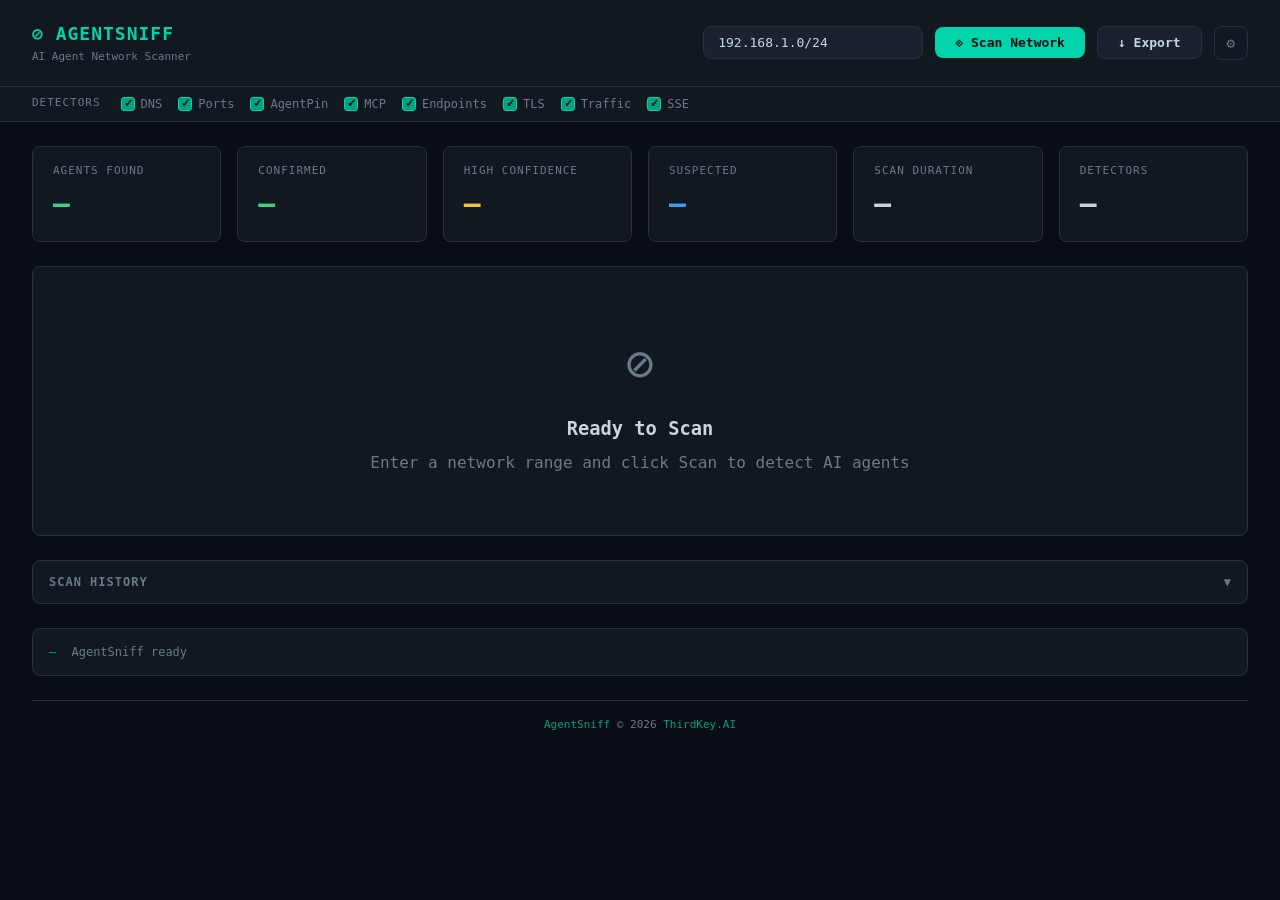
==== commit 6c3718f5: "fix dashboard: grey out detectors during scan, fix stop button and history navigation - disable dete" ====
--- a/agentsniff/dashboard/index.html
+++ b/agentsniff/dashboard/index.html
@@ -672,6 +672,14 @@
   }
 
   .detector-toggle:hover span { color: var(--text); }
+  .detector-toggle input[type="checkbox"]:disabled {
+    opacity: 0.4;
+    cursor: not-allowed;
+  }
+  .detector-toggle:has(input:disabled) span {
+    opacity: 0.4;
+    cursor: not-allowed;
+  }
 </style>
 </head>
 <body>
@@ -706,6 +714,7 @@
   <label class="detector-toggle"><input type="checkbox" id="det_endpoint_prober" checked><span>Endpoints</span></label>
   <label class="detector-toggle"><input type="checkbox" id="det_tls_fingerprint" checked><span>TLS</span></label>
   <label class="detector-toggle"><input type="checkbox" id="det_traffic_analyzer" checked><span>Traffic</span></label>
+  <label class="detector-toggle"><input type="checkbox" id="det_sse_detector" checked><span>SSE</span></label>
 </div>
 
 <div class="main">
@@ -735,6 +744,8 @@
       <div class="value" id="statDetectors">—</div>
     </div>
   </div>
+
+  <div id="scanProgressBar" style="display:none"></div>
 
   <div class="agents-table" id="agentsTable">
     <div class="empty-state" id="emptyState">
@@ -871,6 +882,7 @@
 let activeEventSource = null;
 let scanTimer = null;
 let scanStartTime = null;
+let liveScanState = null; // {network, hostCount, detectors, agents} when viewing history during a scan
 
 // Check for in-progress or completed scan on page load
 async function init() {
@@ -1080,15 +1092,26 @@
   if (row) row.classList.toggle('open');
 }
 
+function setDetectorTogglesDisabled(disabled) {
+  const allDetectors = ['dns_monitor','port_scanner','agentpin_prober','mcp_detector','endpoint_prober','tls_fingerprint','traffic_analyzer','sse_detector'];
+  allDetectors.forEach(d => {
+    const el = document.getElementById('det_' + d);
+    if (el) el.disabled = disabled;
+  });
+}
+
 function resetScanUI() {
   scanning = false;
   activeEventSource = null;
+  liveScanState = null;
   if (scanTimer) { clearInterval(scanTimer); scanTimer = null; }
   scanStartTime = null;
+  hideScanProgress();
   const btn = document.getElementById('scanBtn');
   btn.disabled = false;
   btn.innerHTML = '⟐ Scan Network';
   document.getElementById('stopBtn').style.display = 'none';
+  setDetectorTogglesDisabled(false);
   // Refresh history if panel is open
   if (document.getElementById('historyBody').classList.contains('open')) {
     loadHistory();
@@ -1133,43 +1156,97 @@
 }
 
 function showScanProgress(network, hostCount, detectors) {
+  liveScanState = { network, hostCount, detectors };
   const detectorCount = detectors ? detectors.length : '?';
   const hosts = hostCount || '?';
   const estimate = estimateScanTime(hostCount, detectors);
-  const estimateHtml = estimate
-    ? `<p style="margin-top:8px;font-size:12px;color:var(--text-dim)">Estimated time: ${estimate}</p>`
-    : '';
+  const estimateHtml = estimate ? ` · est. ${estimate}` : '';
+
+  // Compact progress bar shown above agents table
+  const bar = document.getElementById('scanProgressBar');
+  bar.style.display = '';
+  bar.innerHTML = `<div style="padding:12px 16px;background:var(--surface);border:1px solid var(--border);border-radius:var(--radius);margin-bottom:12px;display:flex;align-items:center;gap:12px">
+    <div class="spinner" style="width:16px;height:16px;border-width:2px;flex-shrink:0"></div>
+    <span style="font-size:12px;color:var(--text)">Scanning <strong>${hosts}</strong> hosts on <strong>${network}</strong> with ${detectorCount} detectors</span>
+    <span style="font-size:14px;font-weight:600;color:var(--accent);margin-left:auto" id="scanElapsed">0s</span>
+    <span style="font-size:11px;color:var(--text-dim)">${estimateHtml}</span>
+  </div>`;
+
+  // Show empty state in agents table until first agent arrives
   document.getElementById('agentsTable').innerHTML = `<div class="empty-state">
     <div class="spinner" style="width:32px;height:32px;border-width:3px"></div>
     <h3 style="margin-top:16px">Scanning Network</h3>
-    <p>Scanning ${hosts} hosts with ${detectorCount} detectors on ${network}</p>
-    <p style="margin-top:12px;font-size:20px;font-weight:600;color:var(--accent)" id="scanElapsed">0s</p>
-    ${estimateHtml}
-    ${detectors ? `<p style="margin-top:8px;font-size:11px;color:var(--text-dim)">${detectors.join(' · ')}</p>` : ''}
+    <p>Waiting for detector results...</p>
   </div>`;
 }
 
+function hideScanProgress() {
+  const bar = document.getElementById('scanProgressBar');
+  bar.style.display = 'none';
+  bar.innerHTML = '';
+}
+
+function returnToLiveScan() {
+  if (scanning && liveScanState) {
+    // Scan still running — restore live progress view
+    showScanProgress(liveScanState.network, liveScanState.hostCount, liveScanState.detectors);
+    if (liveScanState.agents && liveScanState.agents.length > 0) {
+      renderAgents(liveScanState.agents);
+    }
+    startElapsedTimer();
+    log('Returned to live scan view');
+  } else if (lastResult) {
+    // Scan finished while viewing history — restore completed results
+    hideScanProgress();
+    if (lastResult.summary) updateStats(lastResult.summary);
+    renderAgents(lastResult.agents || []);
+    log('Restored completed scan results');
+  }
+}
+
 async function stopScan() {
+  const stopBtn = document.getElementById('stopBtn');
+  stopBtn.disabled = true;
+  stopBtn.textContent = 'Stopping...';
   log('Stopping scan...');
-  // Close SSE connection first to stop receiving events
-  if (activeEventSource) {
-    activeEventSource.close();
-    activeEventSource = null;
-  }
   try {
+    // Send stop request BEFORE closing SSE so the server sets the cancel event
     const resp = await fetch('/api/scan/stop', { method: 'POST' });
     const data = await resp.json();
     if (resp.ok) {
       log('Stop requested: ' + (data.status || 'ok'));
     } else {
       log('Stop: ' + (data.error || 'failed'));
-      // Even if server says no scan running, reset UI since we closed SSE
-      resetScanUI();
     }
   } catch (e) {
     log(`Stop request failed: ${e.message}`);
-    resetScanUI();
-  }
+  }
+  // Now close SSE — the scan_cancelled event should arrive first, but
+  // if it doesn't, poll for final results as a fallback.
+  if (activeEventSource) {
+    activeEventSource.close();
+    activeEventSource = null;
+  }
+  // Poll until the server reports non-running status
+  const poll = setInterval(async () => {
+    try {
+      const r = await fetch('/api/scan/status');
+      const s = await r.json();
+      if (s.status !== 'running') {
+        clearInterval(poll);
+        if (s.status === 'cancelled' || s.status === 'completed') {
+          lastResult = s;
+          if (s.summary) updateStats(s.summary);
+          renderAgents(s.agents || []);
+          log(`Scan stopped — ${(s.agents || []).length} agent(s) found`);
+        }
+        resetScanUI();
+      }
+    } catch (e) {
+      clearInterval(poll);
+      resetScanUI();
+    }
+  }, 500);
 }
 
 async function startScan() {
@@ -1183,12 +1260,15 @@
 
   const network = document.getElementById('networkInput').value || '192.168.1.0/24';
 
-  // Collect enabled detectors
-  const allDetectors = ['dns_monitor','port_scanner','agentpin_prober','mcp_detector','endpoint_prober','tls_fingerprint','traffic_analyzer'];
+  // Collect enabled detectors (before disabling checkboxes)
+  const allDetectors = ['dns_monitor','port_scanner','agentpin_prober','mcp_detector','endpoint_prober','tls_fingerprint','traffic_analyzer','sse_detector'];
   const enabledDetectors = allDetectors.filter(d => document.getElementById('det_' + d).checked);
   const detectorsParam = enabledDetectors.length < allDetectors.length
     ? '&detectors=' + encodeURIComponent(enabledDetectors.join(','))
     : '';
+
+  // Grey out detector checkboxes during scan
+  setDetectorTogglesDisabled(true);
 
   log(`Starting scan of ${network} with ${enabledDetectors.length} detectors...`);
 
@@ -1215,6 +1295,7 @@
 
       if (data.event === 'agent_detected') {
         agents.push(data.agent);
+        if (liveScanState) liveScanState.agents = agents;
         renderAgents(agents);
         log(`Detected: ${data.agent.ip_address} (${data.agent.agent_type})`);
       }
@@ -1559,6 +1640,19 @@
     lastResult = data;
     if (data.summary) updateStats(data.summary);
     renderAgents(data.agents || []);
+    // Show "back" banner if viewing history while a scan is running or results exist
+    if (scanning || lastResult) {
+      const container = document.getElementById('agentsTable');
+      const banner = document.createElement('div');
+      banner.style.cssText = 'padding:10px 16px;background:var(--surface2);border-bottom:1px solid var(--border);display:flex;align-items:center;justify-content:space-between;font-size:12px;';
+      const msg = scanning
+        ? 'Viewing historical scan — a live scan is in progress'
+        : 'Viewing historical scan';
+      const btnLabel = scanning ? 'Back to live scan' : 'Back to current results';
+      banner.innerHTML = `<span style="color:var(--yellow)">⟐ ${msg}</span>
+        <button onclick="returnToLiveScan()" style="padding:4px 12px;font-size:11px">${btnLabel}</button>`;
+      container.insertBefore(banner, container.firstChild);
+    }
     log('Loaded historical scan: ' + (data.agents || []).length + ' agents');
   } catch (e) {
     log('Failed to load scan: ' + e.message);
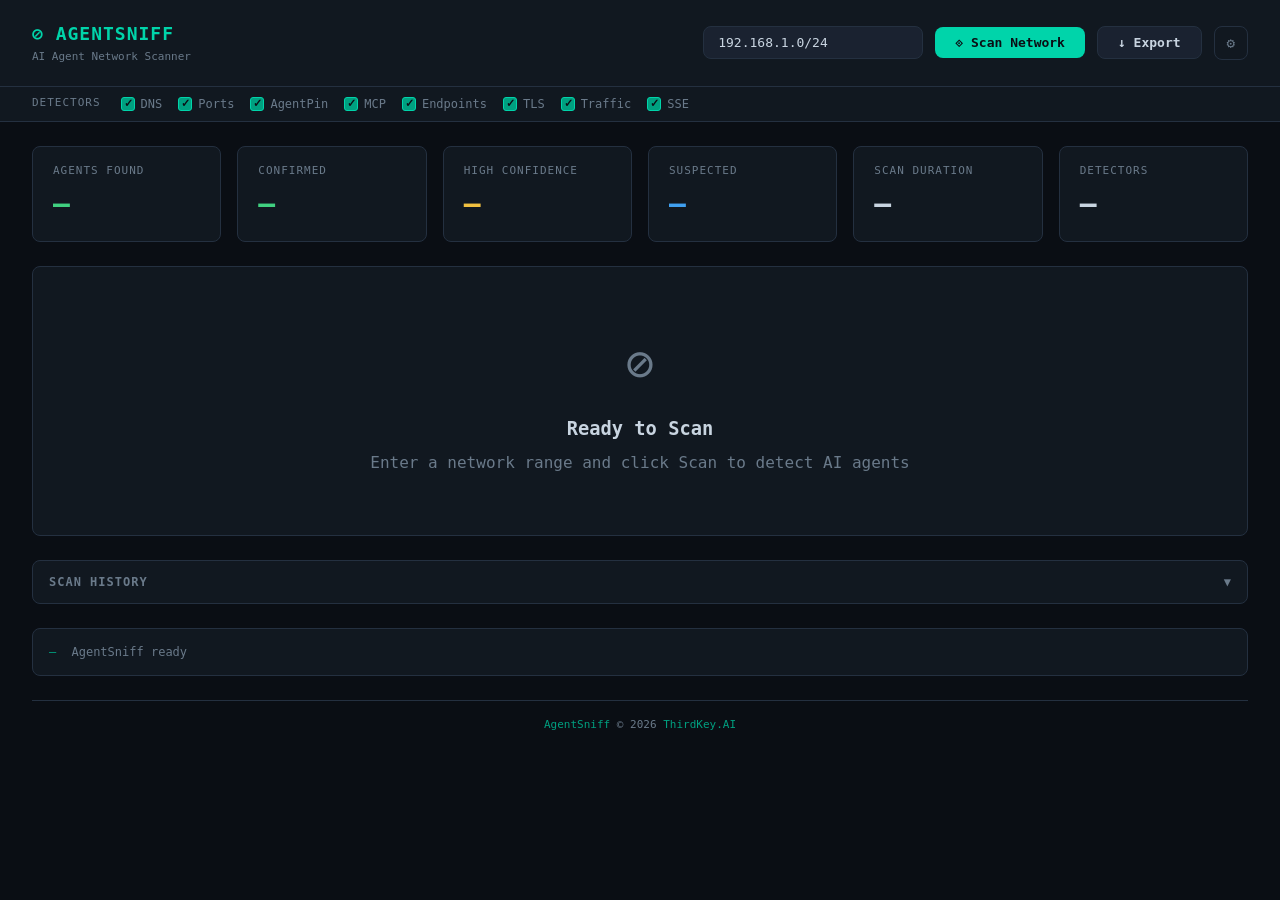
==== commit 070d6455: "fix dashboard: live stat counters, stop reliability, cancelled scan history - Update stat counters l" ====
--- a/agentsniff/dashboard/index.html
+++ b/agentsniff/dashboard/index.html
@@ -958,6 +958,21 @@
   return '#6a7a8a';
 }
 
+function updateLiveStats(agents) {
+  const bc = { confirmed: 0, high: 0, medium: 0, low: 0 };
+  agents.forEach(a => {
+    const lvl = (a.confidence_level || '').toLowerCase();
+    if (lvl === 'confirmed') bc.confirmed++;
+    else if (lvl === 'high') bc.high++;
+    else if (lvl === 'medium') bc.medium++;
+    else if (lvl === 'low') bc.low++;
+  });
+  document.getElementById('statTotal').textContent = agents.length;
+  document.getElementById('statConfirmed').textContent = bc.confirmed;
+  document.getElementById('statHigh').textContent = bc.high;
+  document.getElementById('statSuspected').textContent = bc.medium + bc.low;
+}
+
 function updateStats(summary) {
   const bc = summary.by_confidence || {};
   document.getElementById('statTotal').textContent = summary.total_agents || 0;
@@ -1232,7 +1247,8 @@
     try {
       const r = await fetch('/api/scan/status');
       const s = await r.json();
-      if (s.status !== 'running') {
+      // Wait for background task to finish and populate results (agents key present)
+      if (s.status !== 'running' && s.agents !== undefined) {
         clearInterval(poll);
         if (s.status === 'cancelled' || s.status === 'completed') {
           lastResult = s;
@@ -1291,12 +1307,18 @@
 
       if (data.event === 'scan_started') {
         showScanProgress(data.network, data.host_count, data.detectors);
+        document.getElementById('statDetectors').textContent = data.detectors ? data.detectors.length : '—';
+        document.getElementById('statTotal').textContent = 0;
+        document.getElementById('statConfirmed').textContent = 0;
+        document.getElementById('statHigh').textContent = 0;
+        document.getElementById('statSuspected').textContent = 0;
       }
 
       if (data.event === 'agent_detected') {
         agents.push(data.agent);
         if (liveScanState) liveScanState.agents = agents;
         renderAgents(agents);
+        updateLiveStats(agents);
         log(`Detected: ${data.agent.ip_address} (${data.agent.agent_type})`);
       }
 
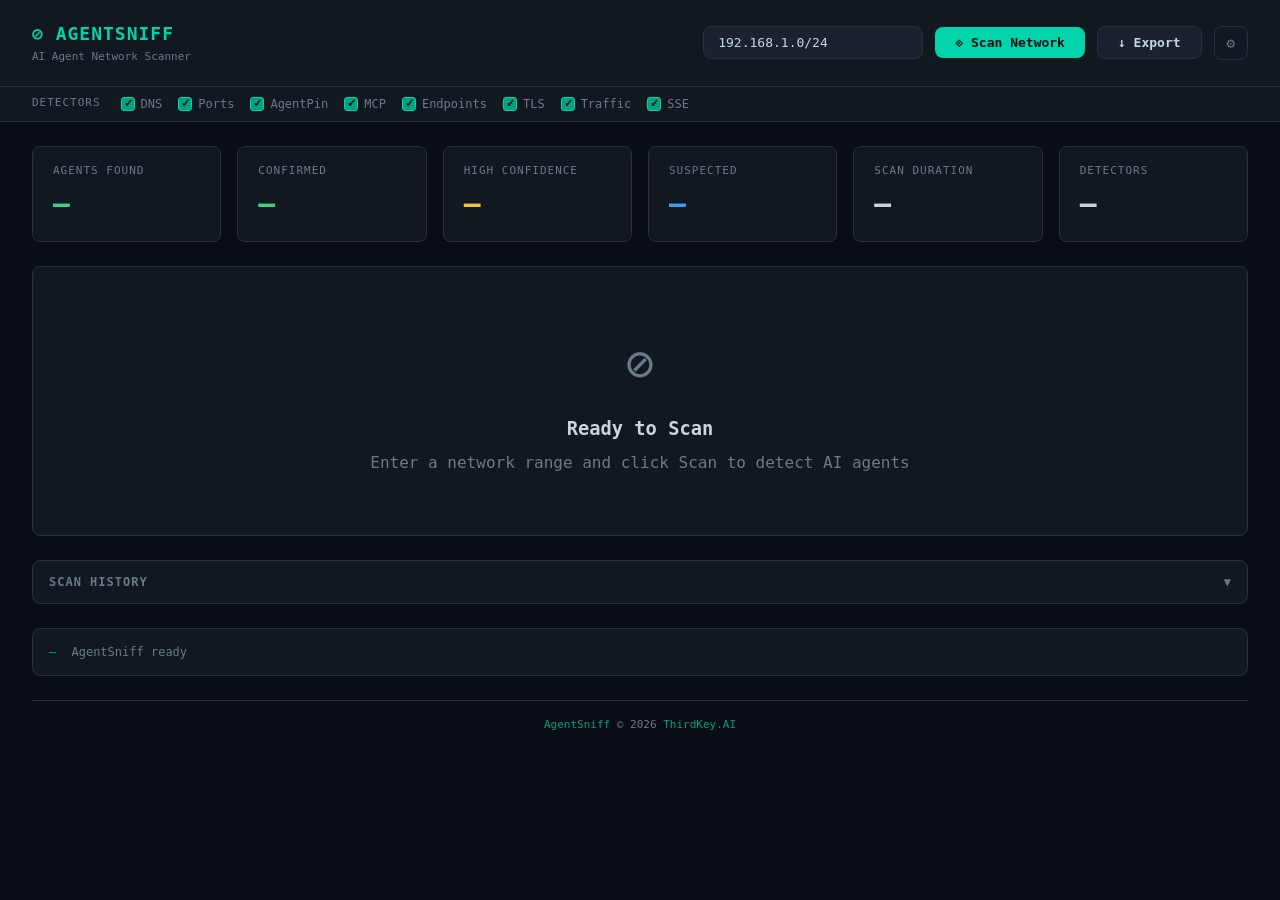
==== commit 6582b294: "externalize detection signatures to JSON with SchemaPin verification - Move all signature data (LLM " ====
--- a/agentsniff/dashboard/index.html
+++ b/agentsniff/dashboard/index.html
@@ -702,6 +702,7 @@
       </div>
     </div>
     <button class="settings-btn" onclick="openSettings()" title="Settings">⚙</button>
+    <span id="sigBadge" style="display:none;font-size:0.7rem;padding:2px 8px;border-radius:4px;margin-left:4px;cursor:help" title=""></span>
   </div>
 </div>
 
@@ -885,7 +886,31 @@
 let liveScanState = null; // {network, hostCount, detectors, agents} when viewing history during a scan
 
 // Check for in-progress or completed scan on page load
+async function checkSignatures() {
+  try {
+    const resp = await fetch('/api/health');
+    const data = await resp.json();
+    const badge = document.getElementById('sigBadge');
+    if (data.signatures) {
+      if (data.signatures.has_invalid) {
+        badge.textContent = '⚠ SIGS INVALID';
+        badge.style.background = '#e74c3c';
+        badge.style.color = '#fff';
+        badge.title = 'Detection signatures may have been tampered with! Run: agentsniff update-signatures';
+        badge.style.display = '';
+      } else if (data.signatures.all_verified) {
+        badge.textContent = '✓ Sigs verified';
+        badge.style.background = '#27ae60';
+        badge.style.color = '#fff';
+        badge.title = 'All detection signatures verified with SchemaPin';
+        badge.style.display = '';
+      }
+    }
+  } catch (e) { /* ignore */ }
+}
+
 async function init() {
+  checkSignatures();
   try {
     const resp = await fetch('/api/scan/status');
     const status = await resp.json();
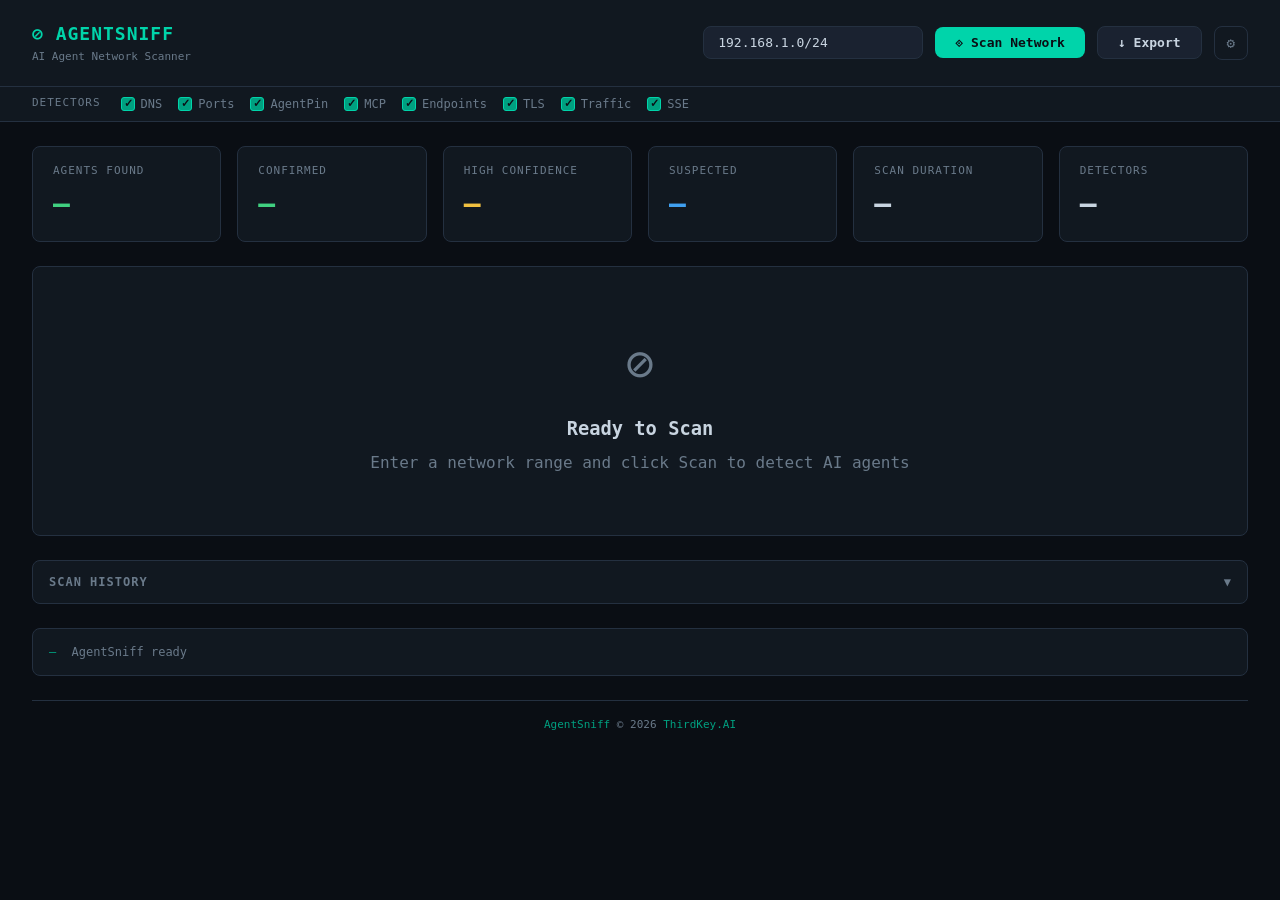
==== commit 456ccbb6: "fix dashboard showing duplicate agents for same host SSE agent_detected events for the same IP were " ====
--- a/agentsniff/dashboard/index.html
+++ b/agentsniff/dashboard/index.html
@@ -1340,11 +1340,16 @@
       }
 
       if (data.event === 'agent_detected') {
-        agents.push(data.agent);
+        const idx = agents.findIndex(a => a.ip_address === data.agent.ip_address);
+        if (idx >= 0) {
+          agents[idx] = data.agent;
+        } else {
+          agents.push(data.agent);
+          log(`Detected: ${data.agent.ip_address} (${data.agent.agent_type})`);
+        }
         if (liveScanState) liveScanState.agents = agents;
         renderAgents(agents);
         updateLiveStats(agents);
-        log(`Detected: ${data.agent.ip_address} (${data.agent.agent_type})`);
       }
 
       if (data.event === 'scan_completed') {
